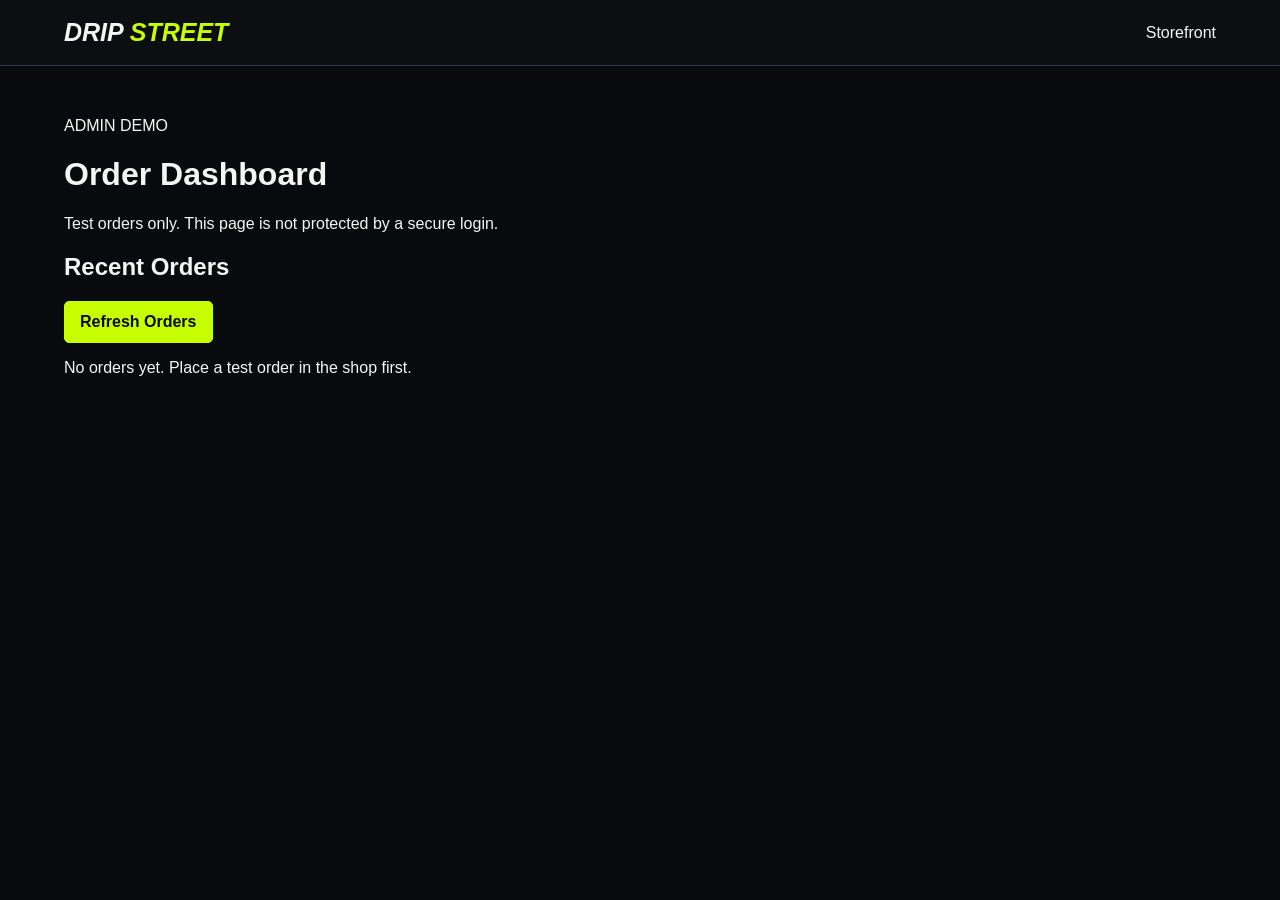
==== admin.html @ 852da5e0 "Add admin dashboard HTML structure" ====
<!DOCTYPE html>
<html lang="en">
<head>
  <meta charset="UTF-8">
  <meta name="viewport" content="width=device-width, initial-scale=1">
  <title>DRIP STREET | Admin</title>
  <link rel="stylesheet" href="style.css">
</head>
<body>
<header>
  <a class="logo" href="index.html">DRIP <span>STREET</span></a>
  <nav><a href="index.html">Storefront</a></nav>
</header>

<main id="shop">
  <p>ADMIN DEMO</p>
  <h1>Order Dashboard</h1>
  <p>Test orders only. This page is not protected by a secure login.</p>

  <h2>Recent Orders</h2>
  <button id="refresh">Refresh Orders</button>
  <div id="orders"></div>
  <p id="no-orders">No orders yet. Place a test order in the shop first.</p>
</main>

<script>
function loadOrders() {
  const orders = JSON.parse(localStorage.getItem("dripOrders") || "[]");

  document.getElementById("no-orders").hidden = orders.length > 0;

  document.getElementById("orders").innerHTML = orders.map(order => `
    <article class="product-card" style="padding:20px;margin:15px 0">
      <h2>${order.id}</h2>
      <p>${order.date}</p>
      <p><strong>Customer:</strong> ${order.customer}</p>
      <p><strong>Email:</strong> ${order.email}</p>
      <p><strong>Address:</strong> ${order.address}</p>
      <p><strong>Payment:</strong> ${order.payment}</p>
      <p><strong>Payment status:</strong> ${order.paymentStatus}</p>
      <p><strong>Items:</strong> ${order.items.map(i =>
        `${i.name} × ${i.qty}`).join(", ")}</p>
      <h3>Total: €${order.total.toFixed(2)}</h3>
    </article>
  `).join("");
}

document.getElementById("refresh").onclick = loadOrders;
loadOrders();
</script>
</body>
</html>
---- style.css ----
* {
  box-sizing: border-box;
}

:root {
  --bg: #080a0d;
  --panel: #14181e;
  --text: #f5f5f5;
  --muted: #a4aab4;
  --green: #c7ff00;
  --border: #303741;
}

body {
  margin: 0;
  background: var(--bg);
  color: var(--text);
  font-family: Arial, sans-serif;
}

a {
  color: inherit;
  text-decoration: none;
}

button, input, select, textarea {
  font: inherit;
}

button {
  cursor: pointer;
}

header {
  display: flex;
  align-items: center;
  justify-content: space-between;
  gap: 20px;
  padding: 18px 5%;
  border-bottom: 1px solid var(--border);
  background: #0c0e11;
  position: sticky;
  top: 0;
  z-index: 10;
}

.logo {
  font-size: 25px;
  font-weight: 900;
  font-style: italic;
  white-space: nowrap;
}

.logo span, h1 span {
  color: var(--green);
}

nav {
  display: flex;
  gap: 20px;
}

nav a:hover {
  color: var(--green);
}

.header-actions {
  display: flex;
  align-items: center;
  gap: 10px;
}

input, select, textarea {
  width: 100%;
  padding: 11px;
  border: 1px solid var(--border);
  border-radius: 5px;
  background: var(--panel);
  color: var(--text);
}

.header-actions input {
  width: 200px;
}

button, .button {
  border: 1px solid var(--green);
  border-radius: 5px;
  padding: 11px 15px;
  background: var(--green);
  color: #090b0d;
  font-weight: bold;
}

.hero {
  padding: 75px 7%;
  min-height: 360px;
  background: radial-gradient(ellipse at 80% 20%, #30381c, transparent 45%),
              linear-gradient(120deg, #080a0d, #191e24);
}

.hero h1 {
  font-size: clamp(48px, 8vw, 85px);
  line-height: 0.95;
  margin: 15px 0;
}

.hero p {
  color: var(--muted);
}

.categories {
  display: grid;
  grid-template-columns: repeat(6, 1fr);
  gap: 10px;
  padding: 22px 5%;
}

.categories button {
  background: var(--panel);
  color: var(--text);
  border-color: var(--border);
}

.categories button:hover {
  border-color: var(--green);
  color: var(--green);
}

#shop {
  padding: 35px 5% 65px;
}

.section-heading {
  display: flex;
  align-items: center;
  justify-content: space-between;
  gap: 20px;
  margin-bottom: 22px;
}

.section-heading h2 {
  font-size: 27px;
}

.section-heading select {
  max-width: 200px;
}

#product-count {
  color: var(--muted);
}

.product-grid {
  display: grid;
  grid-template-columns: repeat(4, minmax(0, 1fr));
  gap: 16px;
}

.product-card {
  background: var(--panel);
  border: 1px solid var(--border);
  border-radius: 7px;
  overflow: hidden;
  transition: 0.2s;
}

.product-card:hover {
  transform: translateY(-4px);
  border-color: var(--green);
}

.product-art {
  height: 180px;
  display: grid;
  place-items: center;
  background: radial-gradient(circle, #343b43, #15191e);
  color: #d9dfe5;
  font-size: 36px;
  font-weight: 900;
  overflow: hidden;
}

.product-info {
  padding: 14px;
}

.product-info h3 {
  font-size: 15px;
  margin: 0 0 8px;
}

.product-category {
  color: var(--muted);
  font-size: 12px;
}

.product-bottom {
  display: flex;
  justify-content: space-between;
  align-items: center;
  gap: 5px;
  margin: 12px 0;
}

.price {
  font-weight: bold;
}

.rating {
  color: var(--green);
  font-size: 12px;
}

.add-button {
  width: 100%;
}

.about {
  padding: 55px 7%;
  background: #11151a;
}

.about h2 {
  color: var(--green);
}

footer {
  padding: 25px 5%;
  text-align: center;
  color: var(--muted);
  border-top: 1px solid var(--border);
}

footer a {
  color: var(--green);
}

.hidden, [hidden] {
  display: none !important;
}

.backdrop {
  position: fixed;
  inset: 0;
  background: #000b;
  z-index: 20;
}

.cart-drawer {
  position: fixed;
  z-index: 21;
  right: 0;
  top: 0;
  width: min(420px, 100%);
  height: 100vh;
  overflow-y: auto;
  padding: 25px;
  background: #101419;
  border-left: 1px solid var(--border);
  transform: translateX(110%);
  transition: transform 0.25s;
}

.cart-drawer.open {
  transform: translateX(0);
}

.close-button {
  float: right;
  margin-bottom: 15px;
}

.cart-line {
  padding: 15px 0;
  border-bottom: 1px solid var(--border);
}

.cart-line button {
  padding: 5px 9px;
  margin: 5px;
}

.modal {
  position: fixed;
  inset: 0;
  z-index: 30;
  display: grid;
  place-items: center;
  padding: 15px;
  background: #000c;
}

.modal form {
  width: min(500px, 100%);
  max-height: 90vh;
  overflow-y: auto;
  padding: 25px;
  background: #11151a;
  border: 1px solid var(--border);
  border-radius: 8px;
}

.modal label {
  display: block;
  margin: 14px 0;
}

.modal label input,
.modal label textarea {
  margin-top: 6px;
}

.modal .button {
  width: 100%;
}

@media (max-width: 1000px) {
  .product-grid {
    grid-template-columns: repeat(3, minmax(0, 1fr));
  }

  .categories {
    grid-template-columns: repeat(3, 1fr);
  }
}

@media (max-width: 700px) {
  header {
    flex-wrap: wrap;
  }

  nav {
    order: 3;
    width: 100%;
    justify-content: center;
  }

  .header-actions {
    width: 100%;
  }

  .header-actions input {
    flex: 1;
    width: 50%;
  }

  .product-grid {
    grid-template-columns: repeat(2, minmax(0, 1fr));
  }

  .categories {
    grid-template-columns: repeat(2, 1fr);
  }

  .hero {
    padding: 55px 6%;
  }
}
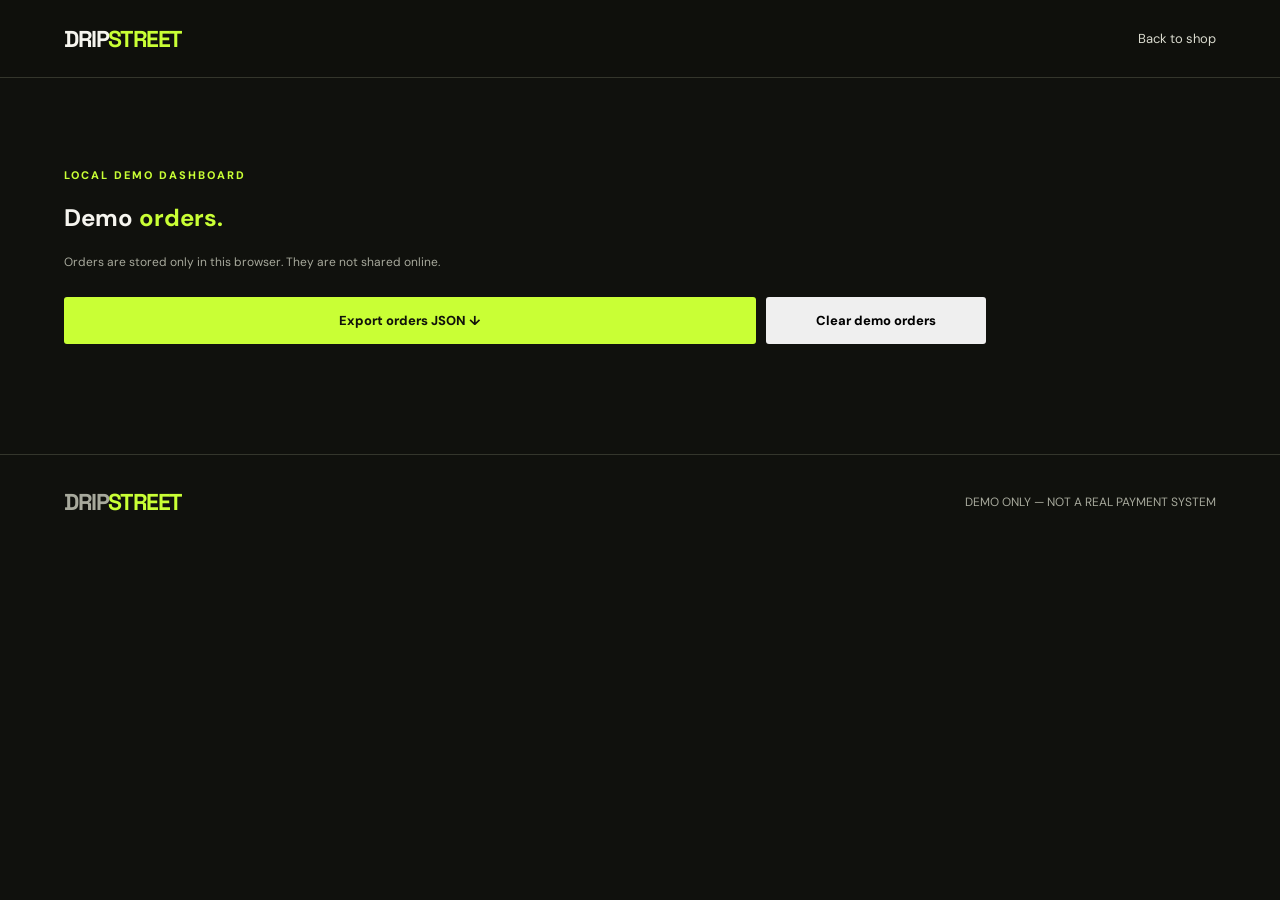
==== commit 2d972b7f: "Refactor admin.html for demo dashboard updates" ====
--- a/admin.html
+++ b/admin.html
@@ -1,53 +1,40 @@
-
-<!DOCTYPE html>
+ <!doctype html>
 <html lang="en">
 <head>
-  <meta charset="UTF-8">
+  <meta charset="utf-8">
   <meta name="viewport" content="width=device-width, initial-scale=1">
-  <title>DRIP STREET | Admin</title>
-  <link rel="stylesheet" href="style.css">
+  <title>DRIP STREET — Demo Admin</title>
+  <link rel="stylesheet" href="./style.css">
+  <script src="./admin.js" defer></script>
 </head>
 <body>
-<header>
-  <a class="logo" href="index.html">DRIP <span>STREET</span></a>
-  <nav><a href="index.html">Storefront</a></nav>
-</header>
+  <header class="header">
+    <a class="brand" href="index.html">DRIP<span>STREET</span></a>
+    <nav><a href="index.html#shop">Back to shop</a></nav>
+  </header>
 
-<main id="shop">
-  <p>ADMIN DEMO</p>
-  <h1>Order Dashboard</h1>
-  <p>Test orders only. This page is not protected by a secure login.</p>
+  <main class="section">
+    <p class="eyebrow">LOCAL DEMO DASHBOARD</p>
+    <h2>Demo <span style="color:var(--lime)">orders.</span></h2>
+    <p class="muted">
+      Orders are stored only in this browser. They are not shared online.
+    </p>
 
-  <h2>Recent Orders</h2>
-  <button id="refresh">Refresh Orders</button>
-  <div id="orders"></div>
-  <p id="no-orders">No orders yet. Place a test order in the shop first.</p>
-</main>
+    <div class="controls" style="margin-top:25px">
+      <button class="button lime" id="export-orders" type="button">
+        Export orders JSON ↓
+      </button>
+      <button class="button" id="clear-orders" type="button">
+        Clear demo orders
+      </button>
+    </div>
 
-<script>
-function loadOrders() {
-  const orders = JSON.parse(localStorage.getItem("dripOrders") || "[]");
+    <div id="admin-orders"></div>
+  </main>
 
-  document.getElementById("no-orders").hidden = orders.length > 0;
-
-  document.getElementById("orders").innerHTML = orders.map(order => `
-    <article class="product-card" style="padding:20px;margin:15px 0">
-      <h2>${order.id}</h2>
-      <p>${order.date}</p>
-      <p><strong>Customer:</strong> ${order.customer}</p>
-      <p><strong>Email:</strong> ${order.email}</p>
-      <p><strong>Address:</strong> ${order.address}</p>
-      <p><strong>Payment:</strong> ${order.payment}</p>
-      <p><strong>Payment status:</strong> ${order.paymentStatus}</p>
-      <p><strong>Items:</strong> ${order.items.map(i =>
-        `${i.name} × ${i.qty}`).join(", ")}</p>
-      <h3>Total: €${order.total.toFixed(2)}</h3>
-    </article>
-  `).join("");
-}
-
-document.getElementById("refresh").onclick = loadOrders;
-loadOrders();
-</script>
+  <footer class="footer">
+    <a class="brand" href="index.html">DRIP<span>STREET</span></a>
+    <p>DEMO ONLY — NOT A REAL PAYMENT SYSTEM</p>
+  </footer>
 </body>
 </html>
--- a/style.css
+++ b/style.css
@@ -1,360 +1,478 @@
- 
-* {
-  box-sizing: border-box;
+ @import url('https://fonts.googleapis.com/css2?family=DM+Sans:wght@400;500;600;700;800&family=Space+Grotesk:wght@400;500;600;700&display=swap');
+:root {
+  --bg: #10110d;
+  --panel: #191a15;
+  --text: #f6f5ef;
+  --muted: #a7a99c;
+  --lime: #c9ff35;
+  --line: #34362c;
+  --max: 1280px;
 }
 
-:root {
-  --bg: #080a0d;
-  --panel: #14181e;
-  --text: #f5f5f5;
-  --muted: #a4aab4;
-  --green: #c7ff00;
-  --border: #303741;
-}
-
+* { box-sizing: border-box; }
+html { scroll-behavior: smooth; }
 body {
   margin: 0;
   background: var(--bg);
   color: var(--text);
-  font-family: Arial, sans-serif;
-}
+  font-family: 'DM Sans', sans-serif;
+}
+body.locked { overflow: hidden; }
+a { color: inherit; text-decoration: none; }
+button, input, select, textarea { font: inherit; }
+button, select { cursor: pointer; }
+[hidden] { display: none !important; }
 
-a {
-  color: inherit;
-  text-decoration: none;
-}
-
-button, input, select, textarea {
-  font: inherit;
-}
-
-button {
-  cursor: pointer;
-}
-
-header {
+.announcement {
+  padding: 10px 5%;
+  background: var(--lime);
+  color: #11130b;
+  font-size: 11px;
+  font-weight: 800;
+  letter-spacing: 1.3px;
+  display: flex;
+  justify-content: space-between;
+  gap: 12px;
+}
+.header {
+  height: 78px;
+  padding: 0 5%;
   display: flex;
   align-items: center;
   justify-content: space-between;
   gap: 20px;
-  padding: 18px 5%;
-  border-bottom: 1px solid var(--border);
-  background: #0c0e11;
+  border-bottom: 1px solid var(--line);
   position: sticky;
   top: 0;
-  z-index: 10;
-}
-
-.logo {
+  z-index: 5;
+  background: #10110df2;
+  backdrop-filter: blur(16px);
+}
+.brand {
+  font-family: 'Space Grotesk', sans-serif;
+  font-size: 23px;
+  font-weight: 800;
+  letter-spacing: -1.4px;
+  white-space: nowrap;
+}
+.brand span, .section-title h2 span, .story h2 span,
+.checkout h2 span, .confirm h2 span { color: var(--lime); }
+nav { display: flex; gap: 30px; color: #d9dace; font-size: 13px; }
+nav a:hover, .text-link:hover { color: var(--lime); }
+.bag {
+  background: transparent;
+  color: var(--text);
+  border: 1px solid var(--line);
+  border-radius: 30px;
+  padding: 10px 15px;
+}
+.bag b {
+  display: inline-grid;
+  place-items: center;
+  margin-left: 8px;
+  width: 22px;
+  height: 22px;
+  border-radius: 50%;
+  background: var(--lime);
+  color: #111;
+}
+.hero {
+  min-height: 570px;
+  position: relative;
+  overflow: hidden;
+  display: flex;
+  align-items: center;
+  padding: 70px max(7%, calc((100% - var(--max)) / 2));
+  border-bottom: 1px solid var(--line);
+}
+.hero-photo {
+  position: absolute;
+  inset: 0 0 0 35%;
+  background-image: url('https://images.unsplash.com/photo-1523398002811-999ca8dec234?auto=format&fit=crop&w=1800&q=85');
+  background-size: cover;
+  background-position: center 40%;
+  opacity: .76;
+}
+.hero-shade {
+  position: absolute;
+  inset: 0;
+  background: linear-gradient(90deg, #10110d 5%, #10110de8 31%, #10110d4d 72%, #10110d40),
+              linear-gradient(0deg, #10110d 0%, transparent 20%);
+}
+.hero-copy { position: relative; z-index: 1; max-width: 600px; }
+.eyebrow {
+  font-size: 11px;
+  font-weight: 800;
+  letter-spacing: 2px;
+  color: var(--lime);
+  margin: 0 0 18px;
+}
+.hero h1 {
+  font-family: 'Space Grotesk', sans-serif;
+  font-size: clamp(48px, 7.4vw, 94px);
+  line-height: .94;
+  letter-spacing: -5px;
+  margin: 0 0 24px;
+  font-weight: 700;
+}
+.hero h1 em { font-style: normal; color: var(--lime); }
+.hero-copy > p:not(.eyebrow) {
+  max-width: 410px;
+  line-height: 1.7;
+  color: #c3c4b9;
+  font-size: 15px;
+  margin-bottom: 30px;
+}
+.button {
+  display: inline-flex;
+  align-items: center;
+  justify-content: center;
+  gap: 15px;
+  border: 0;
+  border-radius: 3px;
+  padding: 15px 20px;
+  font-size: 13px;
+  font-weight: 800;
+  transition: transform .2s, background .2s;
+}
+.button:hover { transform: translateY(-2px); }
+.lime, .dark { background: var(--lime); color: #11130b; }
+.full { width: 100%; }
+.hero-note {
+  position: absolute;
+  right: 5%;
+  bottom: 26px;
+  font-size: 10px;
+  letter-spacing: 1.5px;
+  color: #d5d6ca;
+}
+.ticker {
+  padding: 17px 0;
+  white-space: nowrap;
+  overflow: hidden;
+  border-bottom: 1px solid var(--line);
+  font-family: 'Space Grotesk', sans-serif;
+  font-weight: 700;
+  font-size: 13px;
+  letter-spacing: 2px;
+  text-align: center;
+  color: var(--lime);
+}
+.section {
+  max-width: var(--max);
+  margin: auto;
+  padding: 90px 5%;
+}
+.section-title {
+  display: flex;
+  justify-content: space-between;
+  align-items: end;
+  gap: 20px;
+  margin-bottom: 32px;
+}
+.section-title h2, .story h2, .checkout h2, .confirm h2 {
+  font-family: 'Space Grotesk', sans-serif;
+  font-size: clamp(36px, 4.5vw, 54px);
+  line-height: 1;
+  letter-spacing: -2px;
+  margin: 0;
+}
+.section-title > p { color: var(--muted); font-size: 13px; line-height: 1.7; }
+.controls {
+  display: grid;
+  grid-template-columns: 1fr 220px 220px;
+  gap: 10px;
+  margin-bottom: 20px;
+}
+.controls input, .controls select, .checkout input,
+.checkout select, .checkout textarea {
+  min-width: 0;
+  width: 100%;
+  padding: 14px 15px;
+  background: var(--panel);
+  border: 1px solid var(--line);
+  border-radius: 4px;
+  color: var(--text);
+  outline: none;
+}
+.controls input:focus, .controls select:focus,
+.checkout input:focus, .checkout textarea:focus,
+.checkout select:focus { border-color: var(--lime); }
+.product-meta {
+  display: flex;
+  justify-content: space-between;
+  gap: 15px;
+  color: var(--muted);
+  font-size: 11px;
+  letter-spacing: 1px;
+  margin: 24px 0 16px;
+}
+.product-grid {
+  display: grid;
+  grid-template-columns: repeat(4, minmax(0, 1fr));
+  gap: 32px 16px;
+}
+.product-card { min-width: 0; cursor: pointer; }
+.product-photo-wrap {
+  position: relative;
+  width: 100%;
+  aspect-ratio: 3 / 4;
+  overflow: hidden;
+  background: #24251f;
+}
+.product-photo {
+  width: 100%;
+  height: 100%;
+  display: block;
+  object-fit: cover;
+  transition: transform .4s;
+}
+.product-card:hover .product-photo { transform: scale(1.05); }
+.product-tag {
+  position: absolute;
+  left: 10px;
+  top: 10px;
+  padding: 7px 9px;
+  background: var(--lime);
+  color: #111;
+  font-size: 9px;
+  font-weight: 800;
+  letter-spacing: 1px;
+}
+.quick-add {
+  position: absolute;
+  bottom: 10px;
+  right: 10px;
+  width: 42px;
+  height: 42px;
+  border: 0;
+  border-radius: 50%;
+  background: var(--text);
+  color: #111;
   font-size: 25px;
-  font-weight: 900;
-  font-style: italic;
-  white-space: nowrap;
-}
-
-.logo span, h1 span {
-  color: var(--green);
-}
-
-nav {
-  display: flex;
-  gap: 20px;
-}
-
-nav a:hover {
-  color: var(--green);
-}
-
-.header-actions {
-  display: flex;
-  align-items: center;
+}
+.product-info {
+  padding-top: 13px;
+  display: flex;
+  justify-content: space-between;
   gap: 10px;
 }
-
-input, select, textarea {
-  width: 100%;
-  padding: 11px;
-  border: 1px solid var(--border);
-  border-radius: 5px;
-  background: var(--panel);
-  color: var(--text);
-}
-
-.header-actions input {
-  width: 200px;
-}
-
-button, .button {
-  border: 1px solid var(--green);
-  border-radius: 5px;
-  padding: 11px 15px;
-  background: var(--green);
-  color: #090b0d;
-  font-weight: bold;
-}
-
-.hero {
-  padding: 75px 7%;
-  min-height: 360px;
-  background: radial-gradient(ellipse at 80% 20%, #30381c, transparent 45%),
-              linear-gradient(120deg, #080a0d, #191e24);
-}
-
-.hero h1 {
-  font-size: clamp(48px, 8vw, 85px);
-  line-height: 0.95;
-  margin: 15px 0;
-}
-
-.hero p {
+.product-info h3 { font-size: 14px; margin: 0 0 5px; }
+.product-info p { color: var(--muted); font-size: 11px; margin: 0; }
+.product-price { font-size: 13px; font-weight: 700; white-space: nowrap; }
+.empty { color: var(--muted); padding: 30px 0; }
+.story {
+  border-top: 1px solid var(--line);
+  border-bottom: 1px solid var(--line);
+  padding: 80px 7%;
+  display: grid;
+  grid-template-columns: .7fr 1fr 1fr;
+  gap: 40px;
+  align-items: center;
+}
+.story-logo {
+  font-family: 'Space Grotesk', sans-serif;
+  font-size: clamp(70px, 12vw, 150px);
+  font-weight: 800;
+  letter-spacing: -10px;
+}
+.story-logo span { color: var(--lime); }
+.story > div:nth-child(2) > p:not(.eyebrow) {
   color: var(--muted);
-}
-
-.categories {
-  display: grid;
-  grid-template-columns: repeat(6, 1fr);
-  gap: 10px;
-  padding: 22px 5%;
-}
-
-.categories button {
-  background: var(--panel);
-  color: var(--text);
-  border-color: var(--border);
-}
-
-.categories button:hover {
-  border-color: var(--green);
-  color: var(--green);
-}
-
-#shop {
-  padding: 35px 5% 65px;
-}
-
-.section-heading {
-  display: flex;
-  align-items: center;
-  justify-content: space-between;
-  gap: 20px;
-  margin-bottom: 22px;
-}
-
-.section-heading h2 {
-  font-size: 27px;
-}
-
-.section-heading select {
-  max-width: 200px;
-}
-
-#product-count {
-  color: var(--muted);
-}
-
-.product-grid {
-  display: grid;
-  grid-template-columns: repeat(4, minmax(0, 1fr));
-  gap: 16px;
-}
-
-.product-card {
-  background: var(--panel);
-  border: 1px solid var(--border);
-  border-radius: 7px;
-  overflow: hidden;
-  transition: 0.2s;
-}
-
-.product-card:hover {
-  transform: translateY(-4px);
-  border-color: var(--green);
-}
-
-.product-art {
-  height: 180px;
-  display: grid;
-  place-items: center;
-  background: radial-gradient(circle, #343b43, #15191e);
-  color: #d9dfe5;
-  font-size: 36px;
-  font-weight: 900;
-  overflow: hidden;
-}
-
-.product-info {
-  padding: 14px;
-}
-
-.product-info h3 {
-  font-size: 15px;
-  margin: 0 0 8px;
-}
-
-.product-category {
+  font-size: 14px;
+  line-height: 1.8;
+  max-width: 400px;
+}
+.text-link { display: inline-block; margin-top: 12px; font-size: 13px; font-weight: 700; }
+.story-photo {
+  min-height: 330px;
+  background: url('https://images.unsplash.com/photo-1529139574466-a303027c1d8b?auto=format&fit=crop&w=900&q=85') center/cover;
+}
+.demo-banner {
+  max-width: var(--max);
+  margin: 40px auto;
+  padding: 20px 24px;
+  border: 1px solid #424a2a;
+  background: #171a10;
+  display: flex;
+  justify-content: space-between;
+  align-items: center;
+  flex-wrap: wrap;
+  gap: 15px;
+  font-size: 12px;
+}
+.demo-banner b, .demo-banner small { color: var(--lime); }
+.footer {
+  padding: 32px 5%;
+  border-top: 1px solid var(--line);
+  display: flex;
+  align-items: center;
+  justify-content: space-between;
+  flex-wrap: wrap;
+  gap: 18px;
   color: var(--muted);
   font-size: 12px;
 }
-
-.product-bottom {
-  display: flex;
-  justify-content: space-between;
-  align-items: center;
-  gap: 5px;
-  margin: 12px 0;
-}
-
-.price {
-  font-weight: bold;
-}
-
-.rating {
-  color: var(--green);
-  font-size: 12px;
-}
-
-.add-button {
-  width: 100%;
-}
-
-.about {
-  padding: 55px 7%;
-  background: #11151a;
-}
-
-.about h2 {
-  color: var(--green);
-}
-
-footer {
-  padding: 25px 5%;
-  text-align: center;
-  color: var(--muted);
-  border-top: 1px solid var(--border);
-}
-
-footer a {
-  color: var(--green);
-}
-
-.hidden, [hidden] {
-  display: none !important;
-}
-
-.backdrop {
+.footer p { margin: 0; }
+.overlay {
   position: fixed;
   inset: 0;
   background: #000b;
-  z-index: 20;
+  z-index: 8;
+}
+.drawer {
+  position: fixed;
+  z-index: 9;
+  top: 0;
+  right: 0;
+  height: 100dvh;
+  width: min(460px, 100%);
+  padding: 25px;
+  background: var(--bg);
+  border-left: 1px solid var(--line);
+  transform: translateX(105%);
+  transition: transform .25s;
+  display: flex;
+  flex-direction: column;
+}
+.drawer.open { transform: translateX(0); }
+.drawer-head { display: flex; justify-content: space-between; align-items: center; }
+.drawer-head h2 { margin: 0; font-size: 27px; }
+.drawer-head small { color: var(--muted); font-size: 14px; }
+.close {
+  background: var(--panel);
+  color: var(--text);
+  border: 1px solid var(--line);
+  width: 38px;
+  height: 38px;
+  font-size: 23px;
+}
+.cart-items { overflow-y: auto; flex: 1; padding-top: 20px; }
+.cart-row {
+  display: grid;
+  grid-template-columns: 76px 1fr 28px;
+  gap: 14px;
+  padding: 14px 0;
+  border-bottom: 1px solid var(--line);
+}
+.cart-row img { width: 76px; height: 95px; object-fit: cover; }
+.cart-row h3 { margin: 2px 0 6px; font-size: 13px; }
+.cart-row p { margin: 0 0 10px; color: var(--muted); font-size: 11px; }
+.qty { display: flex; align-items: center; gap: 12px; font-size: 12px; }
+.qty button, .remove {
+  background: transparent;
+  border: 1px solid var(--line);
+  color: var(--text);
+  padding: 3px 9px;
+}
+.remove { border: 0; font-size: 20px; }
+.drawer-bottom { padding-top: 15px; }
+.drawer-bottom > p, .muted { color: var(--muted); font-size: 12px; line-height: 1.6; }
+.subtotal { display: flex; justify-content: space-between; margin: 20px 0; }
+.subtotal strong { font-size: 19px; }
+.continue {
+  display: block;
+  width: 100%;
+  background: transparent;
+  color: var(--text);
+  border: 0;
+  padding: 15px;
+}
+.modal {
+  width: min(760px, calc(100% - 28px));
+  max-height: 90dvh;
+  overflow-y: auto;
+  padding: 32px;
+  background: var(--bg);
+  color: var(--text);
+  border: 1px solid var(--line);
+  position: relative;
+}
+.modal::backdrop { background: #000c; backdrop-filter: blur(5px); }
+.modal-x { position: absolute; right: 15px; top: 15px; }
+.detail-layout {
+  display: grid;
+  grid-template-columns: 1fr 1fr;
+  gap: 28px;
+  align-items: center;
+  padding-top: 15px;
+}
+.detail-layout > img { width: 100%; aspect-ratio: 3 / 4; object-fit: cover; }
+.detail-layout h2 { font-family: 'Space Grotesk', sans-serif; font-size: 32px; line-height: 1.1; }
+.detail-price { font-size: 22px; font-weight: 800; }
+.detail-copy { color: var(--muted); line-height: 1.7; font-size: 13px; }
+.detail-layout label, .checkout label { display: block; margin: 18px 0 8px; font-size: 12px; font-weight: 700; }
+.detail-layout select {
+  display: block;
+  width: 100%;
+  margin-bottom: 15px;
+  padding: 12px;
+  background: var(--panel);
+  border: 1px solid var(--line);
+  color: var(--text);
+}
+.checkout { max-width: 520px; }
+.checkout h2, .confirm h2 { margin-bottom: 12px; }
+.checkout form > input, .checkout form > select, .checkout form > textarea { margin-bottom: 4px; }
+.checkout textarea { min-height: 80px; resize: vertical; }
+.test-notice {
+  background: #1b1f12;
+  border: 1px solid #424a2a;
+  padding: 14px;
+  margin: 18px 0;
+  font-size: 12px;
+  line-height: 1.6;
+}
+.test-notice b { color: var(--lime); }
+.test-notice p { margin: 6px 0 0; color: var(--muted); }
+.error { color: #ff9d9d; font-size: 12px; }
+.confirm { max-width: 480px; }
+.checkmark {
+  display: grid;
+  place-items: center;
+  width: 54px;
+  height: 54px;
+  border-radius: 50%;
+  background: var(--lime);
+  color: #111;
+  font-size: 27px;
+  margin-bottom: 22px;
 }
 
-.cart-drawer {
-  position: fixed;
-  z-index: 21;
-  right: 0;
-  top: 0;
-  width: min(420px, 100%);
-  height: 100vh;
-  overflow-y: auto;
-  padding: 25px;
-  background: #101419;
-  border-left: 1px solid var(--border);
-  transform: translateX(110%);
-  transition: transform 0.25s;
-}
-
-.cart-drawer.open {
-  transform: translateX(0);
-}
-
-.close-button {
-  float: right;
-  margin-bottom: 15px;
-}
-
-.cart-line {
-  padding: 15px 0;
-  border-bottom: 1px solid var(--border);
-}
-
-.cart-line button {
-  padding: 5px 9px;
-  margin: 5px;
-}
-
-.modal {
-  position: fixed;
-  inset: 0;
-  z-index: 30;
-  display: grid;
-  place-items: center;
-  padding: 15px;
-  background: #000c;
-}
-
-.modal form {
-  width: min(500px, 100%);
-  max-height: 90vh;
-  overflow-y: auto;
-  padding: 25px;
-  background: #11151a;
-  border: 1px solid var(--border);
-  border-radius: 8px;
-}
-
-.modal label {
-  display: block;
-  margin: 14px 0;
-}
-
-.modal label input,
-.modal label textarea {
-  margin-top: 6px;
-}
-
-.modal .button {
-  width: 100%;
-}
-
-@media (max-width: 1000px) {
-  .product-grid {
-    grid-template-columns: repeat(3, minmax(0, 1fr));
-  }
-
-  .categories {
-    grid-template-columns: repeat(3, 1fr);
-  }
-}
-
-@media (max-width: 700px) {
-  header {
-    flex-wrap: wrap;
-  }
-
-  nav {
-    order: 3;
-    width: 100%;
-    justify-content: center;
-  }
-
-  .header-actions {
-    width: 100%;
-  }
-
-  .header-actions input {
-    flex: 1;
-    width: 50%;
-  }
-
-  .product-grid {
-    grid-template-columns: repeat(2, minmax(0, 1fr));
-  }
-
-  .categories {
-    grid-template-columns: repeat(2, 1fr);
-  }
-
-  .hero {
-    padding: 55px 6%;
-  }
-}
+@media (max-width: 900px) {
+  .product-grid { grid-template-columns: repeat(3, minmax(0, 1fr)); }
+  .controls { grid-template-columns: 1fr 1fr; }
+  .controls input { grid-column: 1 / -1; }
+  .story { grid-template-columns: .5fr 1fr; }
+  .story-photo { grid-column: 1 / -1; min-height: 250px; }
+}
+@media (max-width: 600px) {
+  .announcement { font-size: 9px; flex-direction: column; gap: 4px; }
+  .header { height: 66px; padding: 0 4%; }
+  .brand { font-size: 19px; }
+  nav { gap: 12px; font-size: 11px; }
+  nav a:nth-child(2) { display: none; }
+  .bag { padding: 8px 10px; font-size: 10px; }
+  .hero { min-height: 500px; padding: 55px 6%; }
+  .hero-photo { inset-left: 0; left: 0; opacity: .5; }
+  .hero-shade { background: linear-gradient(90deg, #10110de8, #10110d66), linear-gradient(0deg, #10110d, transparent); }
+  .hero h1 { font-size: clamp(48px, 13vw, 72px); letter-spacing: -3px; }
+  .hero-note { font-size: 8px; }
+  .section { padding: 60px 4%; }
+  .section-title { align-items: start; flex-direction: column; }
+  .section-title > p { margin: 0; }
+  .controls { grid-template-columns: 1fr; }
+  .controls input { grid-column: auto; }
+  .product-grid { grid-template-columns: repeat(2, minmax(0, 1fr)); gap: 24px 10px; }
+  .product-info { flex-direction: column; gap: 8px; }
+  .product-info h3 { font-size: 12px; }
+  .product-meta { font-size: 9px; }
+  .story { padding: 55px 5%; grid-template-columns: 1fr; gap: 25px; }
+  .story-logo { font-size: 80px; }
+  .story-photo { grid-column: auto; }
+  .demo-banner { margin: 25px 4%; }
+  .footer { padding: 25px 4%; }
+  .detail-layout { grid-template-columns: 1fr; }
+  .detail-layout > img { max-height: 340px; }
+  .modal { padding: 25px 18px; }
+}
